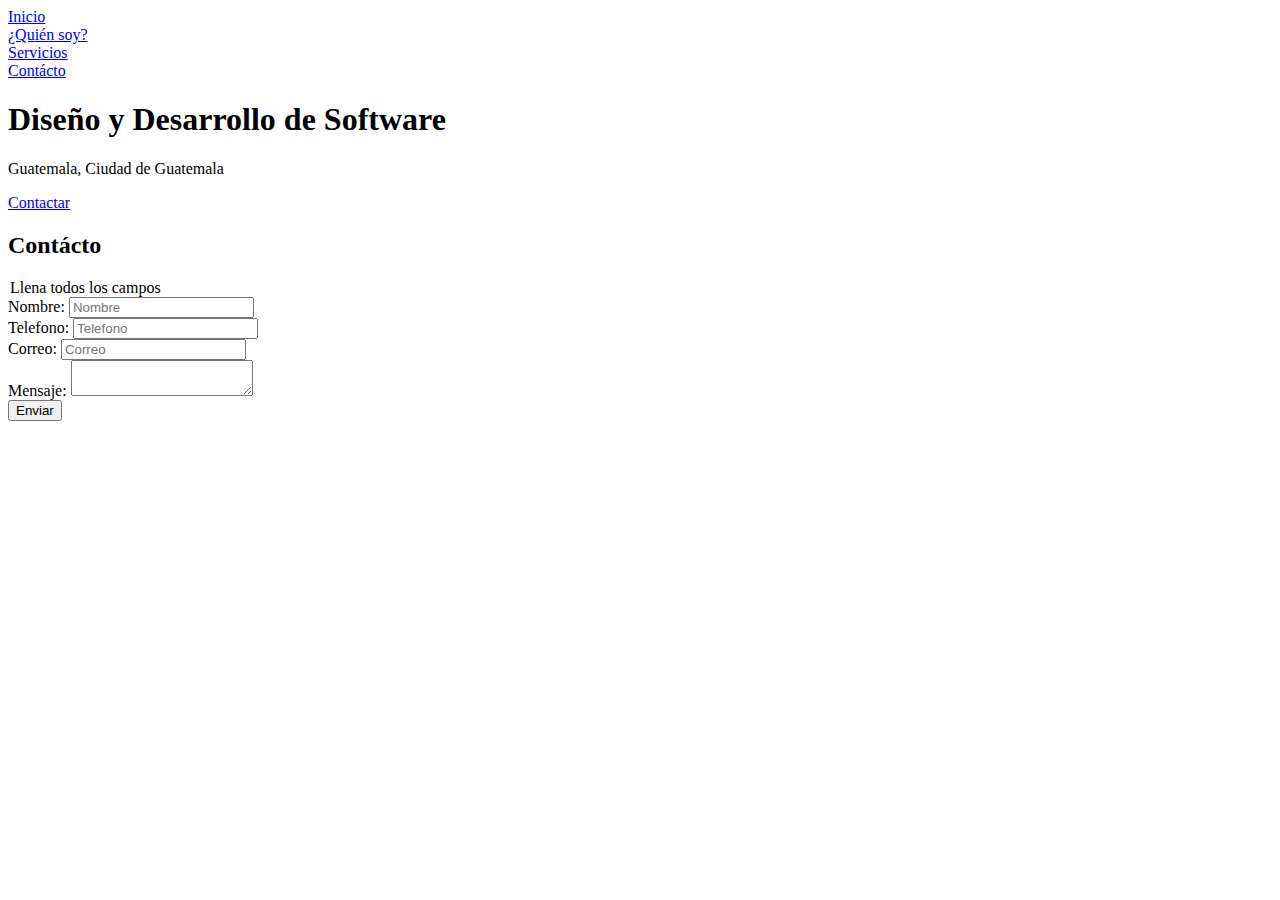
==== contacto.html @ af2dd979 "corriendo errores dos" ====
<!DOCTYPE html>
<html lang="en">
<head>
    <meta charset="UTF-8">
    <meta name="viewport" content="width=device-width, initial-scale=1.0">
    <title>Freelancer | Contacto</title>
    <link rel="stylesheet" href="https://use.fontawesome.com/releases/v5.6.3/css/all.css" integrity="sha384-UHRtZLI+pbxtHCWp1t77Bi1L4ZtiqrqD80Kn4Z8NTSRyMA2Fd33n5dQ8lWUE00s/" crossorigin="anonymous">
    <link href="https://fonts.googleapis.com/css2?family=Balsamiq+Sans:wght@400;700&family=MuseoModerno:wght@400;700;900&display=swap" rel="stylesheet">  
    <link rel="stylesheet" href="css/normalize.css">
    <link rel="stylesheet" href="css/style.css">
</head>
<body>
    <header class="site-header">
        <nav>
            <div class="enlace-navegacion" id="refIndex">
                <a href="index.html">Inicio</a>
            </div>
            <div class="enlace-navegacion" id="refQuienSoy">
                <a href="quiensoy.html">¿Quién soy?</a>
            </div>
            <div class="enlace-navegacion" id="refServicios">
                <a href="servicios.html">Servicios</a>
            </div>
            <div class="enlace-navegacion" id="refContacto">
                <a href="contacto.html" id="enlaceContacto">Contácto</a>
            </div>
        </nav>
    </header>

    <div class="hero">
        <div class="contenedor-hero">
            <h1>Diseño y Desarrollo de Software</h1>
            <p><i class="fas fa-map-marker-alt"></i>Guatemala, Ciudad de Guatemala</p>
            <a href="#" class="boton">Contactar</a>
        </div>
    </div>

    <div class="contenedor">
        <section id="contacto" class="contacto">
            <h2>Contácto</h2>
            <form action="#">
                <legend>Llena todos los campos</legend>
                <div class="contenedor-campos">
                    <div class="campo">
                        <label>Nombre: </label>
                        <input type="text" name="nombre" placeholder="Nombre" required>
                    </div>
                    <div class="campo">
                        <label>Telefono: </label>
                        <input type="tel" name="nombre" placeholder="Telefono" required>
                    </div>
                    <div class="campo w-100">
                        <label>Correo: </label>
                        <input type="mail" name="nombre" placeholder="Correo" required>
                    </div>
                    <div class="campo w-100">
                        <label>Mensaje: </label>
                        <textarea></textarea>
                    </div>
                </div>
                <div class="enviar">
                    <input type="submit" class="boton" value="Enviar">
                </div>
            </form>
        </section>
    </div>

</body>
</html>
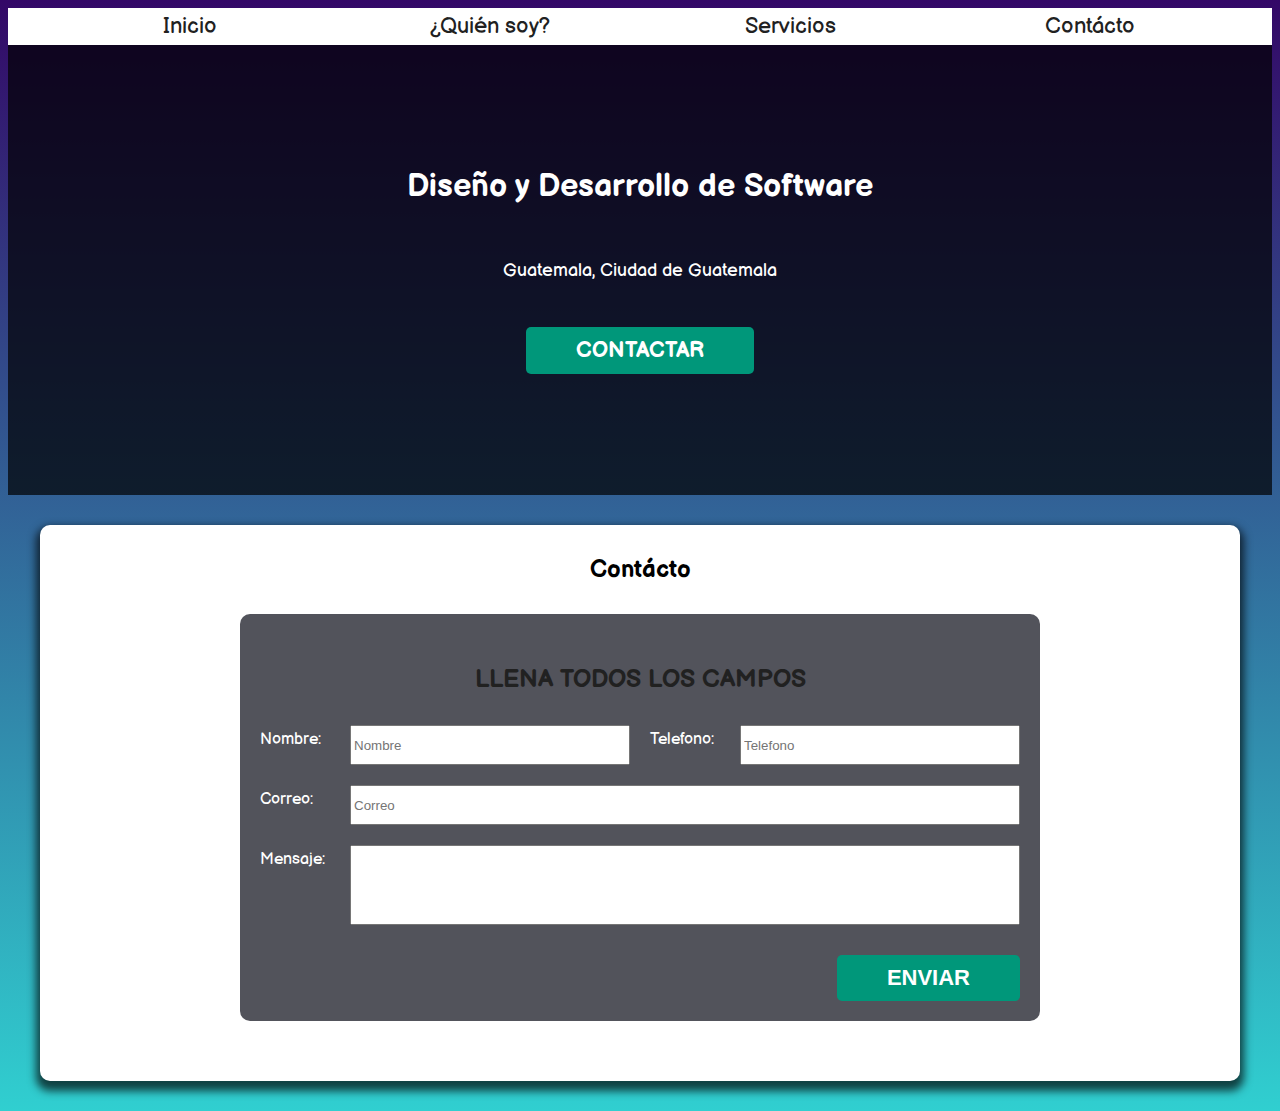
==== commit 63e8ed81: "agregando contenido a servicios" ====
--- a/contacto.html
+++ b/contacto.html
@@ -65,5 +65,7 @@
         </section>
     </div>
 
+    <script src="scripts/main.js"></script>
+
 </body>
 </html>--- a/css/style.css
+++ b/css/style.css
@@ -0,0 +1,414 @@
+:root {
+    --primario: #125ad1;
+    --secundario: #00977A;
+    --oscuro: #212121;
+    --form: #52535b;
+}
+
+html {
+    box-sizing: border-box;
+    min-height: 100%;
+    font-size: 62.5%;
+}
+
+*, *:before, *:after {
+    box-sizing: border-box;
+}
+
+body {
+    font-family: 'Balsamiq Sans', cursive;
+    min-height: 100%;
+    background-image: linear-gradient(to top, #30cfd0 0%, #330867 100%);
+    font-size: 1.6rem;
+}
+
+h1, h2, h3 {
+    margin: 0;
+}
+
+h2, h2 {
+    text-align: center;
+}
+
+h3 {
+    color: var(--secundario);
+    font-size: 400;
+    font-size: 3rem;
+}
+
+p {
+    font-size: 1.8rem;
+    line-height: 1.5;
+}
+
+.centrar {
+    width: 95%;
+    margin: 0 auto;
+}
+
+.site-header {
+    background-color: #ffffff;
+}
+
+.site-header nav {
+    max-width: 1200px;
+    margin: 0 auto;
+    /*padding: 2rem 0;*/
+    
+    display: flex;
+    flex-direction: column;
+    align-items: center;
+}
+
+.enlace-navegacion {
+    width: 100%;
+    text-align: center;
+    padding: .5rem 0;
+}
+
+@media (min-width: 768px){
+    .enlace-navegacion {
+        width: 25%;
+    }
+}
+
+.enlace-navegacion:hover {
+    background-color: #d5d5d8;
+}
+
+@media (min-width: 768px){
+    .site-header nav {
+        flex-direction: row;
+        justify-content: space-evenly;
+    }
+}
+
+.site-header nav a {
+    color: var(--oscuro);
+    font-size: 2.2rem;
+    text-decoration: none;
+    margin-bottom: 2rem;
+}
+
+.site-header nav a:last-of-type {
+    margin-bottom: 0;
+}
+
+@media (min-width: 768px){
+    .site-header nav a {
+        margin-bottom: 0;
+    }
+}
+
+.hero {
+    height: 45rem;
+    background-image: url(../img/hero.jpg);
+    position: relative;
+    display: flex;
+    justify-content: center;
+    align-items: center;
+    text-align: center;
+    background-position: center center;
+    background-size: cover;
+}
+
+.hero:after {
+    content: '';
+    background-color: rgba(0, 0, 0, .7);
+    position: absolute;
+    top: 0;
+    left: 0;
+    right: 0;
+    bottom: 0;
+}
+
+.contenedor-hero {
+    color: white;
+    position: relative;
+    z-index: 1;
+}
+
+.contenedor-hero i {
+    font-size: 5rem;
+    color: #ff7c00;
+}
+
+.boton {
+    background-color: var(--secundario);
+    padding: 1rem 5rem;
+    display: inline-block;
+    margin-top: 1rem;
+    color: white;
+    text-decoration: none;
+    text-transform: uppercase;
+    font-weight: 700;
+    font-size: 2.2rem;
+    border-radius: .5rem;
+    border: none;
+}
+
+.boton:hover {
+    cursor: pointer;
+    background-color: #026e59;
+}
+
+.contenedor {
+    max-width: 1200px;
+    margin: 3rem auto;
+    background-color: white;
+    padding: 3rem;
+    border-radius: 1rem;
+    -webkit-box-shadow: 0px 6px 8px 4px rgba(0,0,0,0.68);
+    -moz-box-shadow: 0px 6px 8px 4px rgba(0,0,0,0.68);
+    box-shadow: 0px 6px 8px 4px rgba(0,0,0,0.68);
+}
+
+.contenedor-servicios {
+    margin-top: 3rem;
+}
+
+@media (min-width: 768px){
+    .contenedor-servicios{
+        display: flex;
+        justify-content: space-between;
+    }
+
+    .servicio {
+        flex: 0 0 calc( 33.3% - 1rem);
+    }    
+}
+
+.servicio {
+    display: flex;
+    flex-direction: column;
+    align-items: center;
+    text-align: center;
+}
+
+.servicio p {
+    text-align: justify;
+}
+
+.iconos {
+    width: 100px;
+    height: 100px;
+    border-radius: 50%;
+    background-color: var(--primario);
+    display: flex;
+    justify-content: space-evenly;
+    align-items: center;
+    margin-top: 3rem;
+}
+
+.iconos {
+    font-size: 5rem;
+}
+
+.iconos-doble {
+    font-size: 4.2rem;
+}
+
+form {
+    background-color: var(--form);
+    padding: 2rem;
+    border-radius: 1rem;
+    margin-top: 2.2rem;
+}
+
+form legend {
+    text-align: center;
+    font-size: 2.5rem;
+    color: var(--oscuro);
+    text-transform: uppercase;
+    font-weight: 700;
+    margin: 3rem 0;
+}
+
+.contenedor-campos {
+    margin: 0 auto;
+}
+
+@media (min-width: 768px){
+    form {
+        max-width: 800px;
+        margin: 3rem auto;
+    }
+
+    .contenedor-campos {
+        display: flex;
+        justify-content: space-between;
+        flex-wrap: wrap;
+    }
+
+    .campo {
+        flex: 0 0 calc( 50% - 1rem);
+    }
+}
+
+.campo {
+    margin-bottom: 2rem;
+}
+
+@media (min-width: 768px){
+    .campo {
+        display: flex;
+    }
+}
+
+.campo label {
+    flex: 0 0 90px;
+    padding-top: .5rem;
+    color: white;
+}
+
+.campo input{
+    flex: 1;
+    height: 3em;
+    width: 100%;
+}
+
+.campo textarea {
+    flex: 1;
+    height: 8rem;
+    resize: none;
+}
+
+.w-100 {
+    flex: 0 0 100%;
+}
+
+.enviar {
+    display: flex;
+    justify-content: flex-end;
+}
+
+.copyright {
+    width: 100%;
+    text-align: end;
+    margin-top: 2rem;
+}
+
+.copyright p {
+    font-style: oblique;
+    margin: 0;
+}
+/*CSS DEVELOPER*/
+main h2 {
+    text-transform: uppercase;
+}
+.icono-developer {
+    background-color: #ffffff;
+    font-size: 10rem;
+    margin: 0 auto 3rem auto;
+    
+}
+
+.contenido-developer {
+    margin: 4rem 0;
+    
+}
+
+@media (min-width: 768px){
+    .contenido-developer {
+        display: grid;
+        grid-template-columns: repeat(2, 1fr);
+        align-items: center;
+        margin: 2rem;
+    }
+}
+
+.contenido-developer p {
+    margin: 0;
+}
+
+.ul-tecnologias {
+    display: flex;
+    flex-direction: column;
+    flex: 0;
+}
+
+.ul-tecnologias p {
+    margin: 2rem 0 1rem 0;
+    
+
+}
+
+.tecnologias li {
+    list-style: square;
+}
+
+.iconos-tecnologias {
+    display: grid;
+    grid-template-columns: repeat(2, 1fr);
+    font-size: 8rem;
+    text-align: center;
+    margin: 3rem auto 2rem auto;
+}
+
+.icono-tecnologia {
+    margin-bottom: 2rem;
+}
+
+.iconos-tecnologias {
+    margin: 0;
+}
+
+@media (min-width: 768px){
+    .iconos-tecnologias {
+        grid-template-columns: repeat(3, 1fr);
+    }
+}
+
+.contenido-developer.tecnologias-developer {
+    margin: 0 auto;
+}
+
+.contenedor-tecnologias h4 {
+    margin: 0;
+}
+
+/*Servicios*/
+.cards-servicios {
+        
+}
+
+@media (min-width: 768px){
+    .cards-servicios {
+        display: flex;    
+    }
+}
+
+.contenedor-servicio {
+    text-align: center;
+    font-size: 2rem;
+    margin: 2rem 2rem;
+    padding: 2rem 2rem;
+    background-color: #dbe7ff;
+    -webkit-box-shadow: 9px 9px 9px -6px rgba(0,0,0,0.8);
+    -moz-box-shadow: 9px 9px 9px -6px rgba(0,0,0,0.8);
+    box-shadow: 9px 9px 9px -6px rgba(0,0,0,0.8);
+    border-radius: 15px;
+    transition: background-color .5s ease;
+}
+.contenedor-servicio:hover{
+    background-color: #bdcdee;
+}
+
+.contenedor-servicio h4 {
+    margin: 0 0 1.5rem 0;
+}
+
+@media (min-width: 768px){
+    .contenedor-servicio {
+        display: flex;
+        flex: 1;
+        flex-direction: column;
+        align-items: center;
+        justify-content: center;
+        margin: 1rem;
+    }
+}
+
+.icono-servicio {
+    font-size: 8rem;
+}